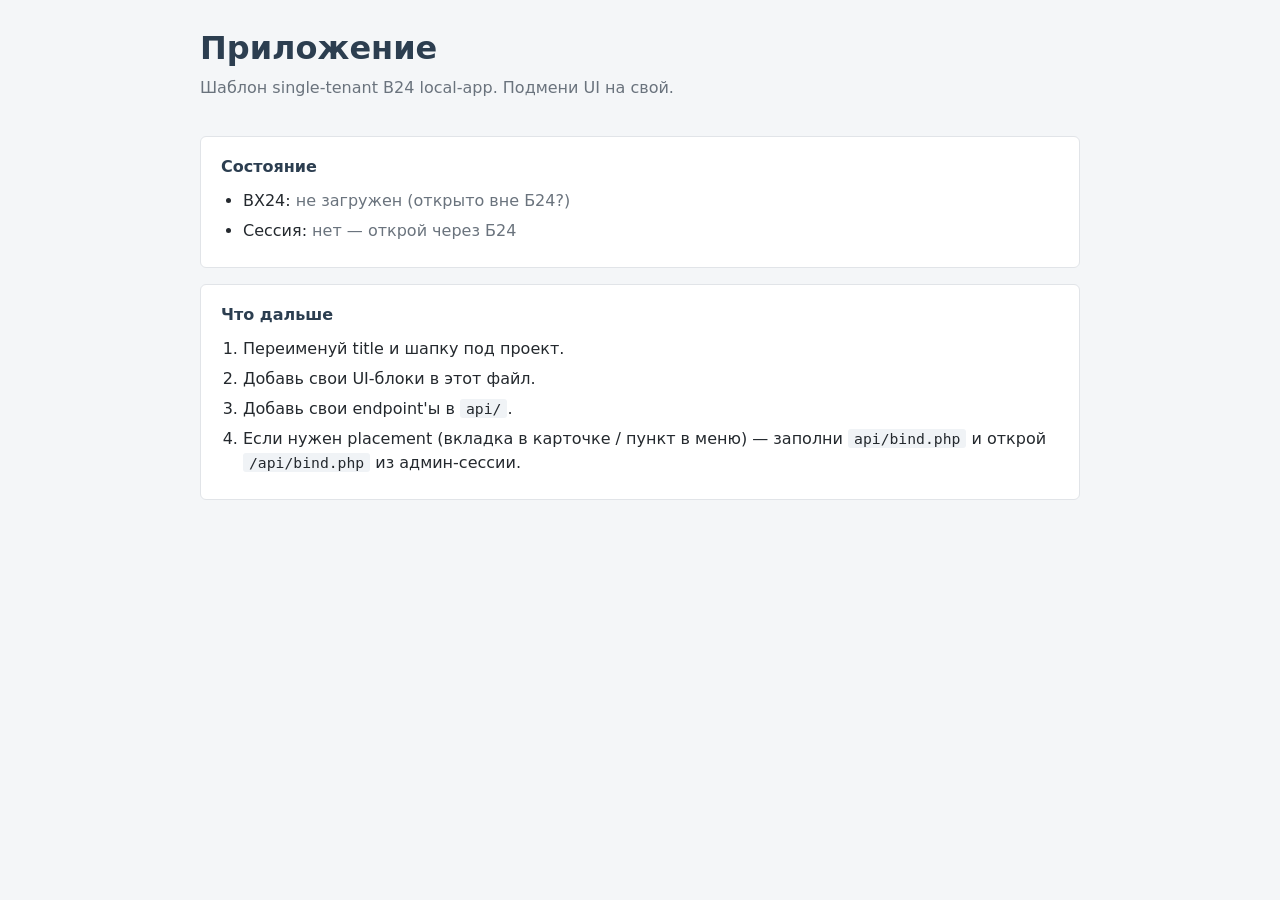
==== www/template.html @ c040e892 "Доступ к приложению по отделам — из коробки, не только admin-only session.php: admin-gate заменён на" ====
<!DOCTYPE html>
<html lang="ru">
<head>
  <meta charset="UTF-8">
  <meta name="viewport" content="width=device-width, initial-scale=1">
  <title>Приложение</title>
  <link rel="stylesheet" href="css/style.css">
  <!-- B24 JS SDK подключается в iframe-режиме автоматически. Подключаем сами
       только для подстраховки + чтобы локальное открытие через init.php тоже
       не падало. -->
  <script src="//api.bitrix24.com/api/v1/"></script>
</head>
<body>
  <div id="app">
    <header class="header-row">
      <div>
        <h1>Приложение</h1>
        <p class="muted">Шаблон single-tenant B24 local-app. Подмени UI на свой.</p>
      </div>
      <button type="button" id="access-btn" class="btn-secondary" hidden>Доступ</button>
    </header>

    <main>
      <section class="card">
        <h2>Состояние</h2>
        <ul id="state">
          <li>BX24: <span id="bx24-state">проверяю…</span></li>
          <li>Сессия: <span id="session-state">проверяю…</span></li>
        </ul>
      </section>

      <section class="card">
        <h2>Что дальше</h2>
        <ol>
          <li>Переименуй title и шапку под проект.</li>
          <li>Добавь свои UI-блоки в этот файл.</li>
          <li>Добавь свои endpoint'ы в <code>api/</code>.</li>
          <li>Если нужен placement (вкладка в карточке / пункт в меню) — заполни <code>api/bind.php</code> и открой <code>/api/bind.php</code> из админ-сессии.</li>
        </ol>
      </section>
    </main>
  </div>

  <div id="access-modal-overlay" class="modal-overlay" hidden>
    <div class="modal" role="dialog" aria-modal="true" aria-labelledby="access-modal-title">
      <h2 id="access-modal-title">Доступ к приложению</h2>
      <p class="muted">Администраторы портала видят приложение всегда. Отметь отделы, сотрудникам которых доступ нужен дополнительно.</p>
      <div id="access-dept-list" class="dept-check-list"></div>
      <div id="access-modal-error" class="modal-error" hidden></div>
      <div class="modal-actions">
        <button type="button" id="access-modal-cancel" class="btn-secondary">Отмена</button>
        <button type="button" id="access-modal-save" class="btn-primary">Сохранить</button>
      </div>
    </div>
  </div>

  <script src="js/app.js"></script>
</body>
</html>
---- www/css/style.css ----
:root {
  --bg: #f4f6f8;
  --card-bg: #ffffff;
  --border: #e1e4e8;
  --text: #24292e;
  --muted: #6a737d;
  --accent: #2c3e50;
  --ok: #1e6b1e;
}

* { box-sizing: border-box; }

body {
  margin: 0;
  font-family: -apple-system, system-ui, Segoe UI, Roboto, sans-serif;
  background: var(--bg);
  color: var(--text);
  line-height: 1.5;
}

#app {
  max-width: 920px;
  margin: 0 auto;
  padding: 24px 20px 60px;
}

header h1 {
  margin: 0 0 4px;
  color: var(--accent);
}

.muted { color: var(--muted); margin-top: 0; }

.header-row { display: flex; align-items: flex-start; justify-content: space-between; gap: 16px; }

.btn-primary, .btn-secondary {
  font: inherit;
  padding: 8px 16px;
  border-radius: 6px;
  cursor: pointer;
}
.btn-primary { background: var(--accent); border: 1.5px solid var(--accent); color: #fff; }
.btn-secondary { background: var(--card-bg); border: 1.5px solid var(--border); color: var(--text); }

.modal-overlay {
  position: fixed; inset: 0; background: rgba(0,0,0,0.4);
  display: flex; align-items: center; justify-content: center;
  padding: 20px; z-index: 1000;
}
.modal-overlay[hidden] { display: none; }
.modal {
  background: var(--card-bg); border-radius: 8px; padding: 24px;
  max-width: 420px; width: 100%; max-height: 80vh; overflow-y: auto;
}
.modal h2 { margin: 0 0 8px; color: var(--accent); }
.modal-error { color: #c0392b; font-size: 0.85rem; margin-top: 12px; }
.modal-actions { display: flex; justify-content: flex-end; gap: 10px; margin-top: 18px; }

.dept-check-list { margin-top: 14px; display: flex; flex-direction: column; gap: 8px; max-height: 320px; overflow-y: auto; }
.dept-check-row { display: flex; align-items: center; gap: 8px; }
.dept-check-row label { cursor: pointer; }

main {
  display: grid;
  gap: 16px;
  margin-top: 20px;
}

.card {
  background: var(--card-bg);
  border: 1px solid var(--border);
  border-radius: 6px;
  padding: 18px 20px;
}

.card h2 {
  margin: 0 0 10px;
  font-size: 16px;
  color: var(--accent);
}

ul, ol { margin: 0; padding-left: 22px; }
li { margin-bottom: 6px; }

code {
  background: #f0f3f6;
  padding: 1px 6px;
  border-radius: 3px;
  font-family: ui-monospace, Menlo, monospace;
  font-size: 0.92em;
}

.ok { color: var(--ok); }
.muted-tag { color: var(--muted); }
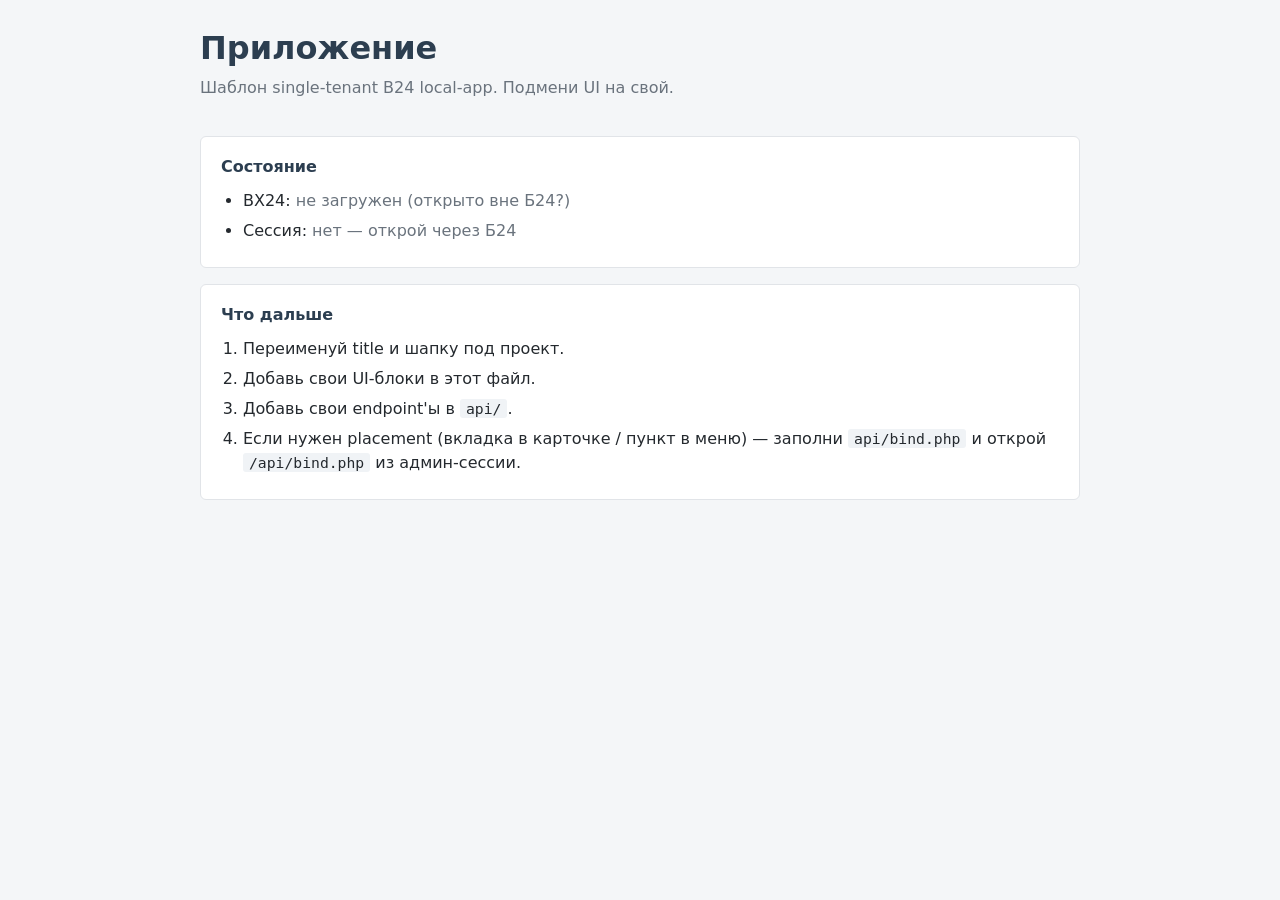
==== commit 18a49306: "Режимы доступа к приложению: по отделам / персонально / всем на портале (переключатель) - session.ph" ====
--- a/www/template.html
+++ b/www/template.html
@@ -42,10 +42,33 @@
   </div>
 
   <div id="access-modal-overlay" class="modal-overlay" hidden>
-    <div class="modal" role="dialog" aria-modal="true" aria-labelledby="access-modal-title">
+    <div class="modal modal-wide" role="dialog" aria-modal="true" aria-labelledby="access-modal-title">
       <h2 id="access-modal-title">Доступ к приложению</h2>
-      <p class="muted">Администраторы портала видят приложение всегда. Отметь отделы, сотрудникам которых доступ нужен дополнительно.</p>
-      <div id="access-dept-list" class="dept-check-list"></div>
+      <p class="muted">Администраторы портала видят приложение всегда. Выбери, как открыть доступ остальным —
+        действует один режим, списки других режимов сохраняются, но не учитываются.</p>
+
+      <div class="access-modes" role="radiogroup" aria-label="Режим доступа">
+        <label class="access-mode"><input type="radio" name="access-mode" value="departments"> По отделам</label>
+        <label class="access-mode"><input type="radio" name="access-mode" value="users"> Персонально</label>
+        <label class="access-mode"><input type="radio" name="access-mode" value="all"> Всем на портале</label>
+      </div>
+
+      <section id="access-section-departments" class="access-section">
+        <p class="muted">Доступ у сотрудников отмеченных отделов. Переводя сотрудника между отделами, управляешь его доступом.</p>
+        <div id="access-dept-list" class="dept-check-list"></div>
+      </section>
+
+      <section id="access-section-users" class="access-section" hidden>
+        <p class="muted">Доступ только у отмеченных учётных записей.</p>
+        <input type="search" id="access-user-search" class="access-search" placeholder="Поиск: фамилия, имя, почта, id" autocomplete="off">
+        <div id="access-users-list" class="user-check-list"></div>
+        <div id="access-users-count" class="muted access-count"></div>
+      </section>
+
+      <section id="access-section-all" class="access-section" hidden>
+        <p class="muted">Приложение откроется любому сотруднику, авторизованному на портале. Ограничений по отделам и персонально нет.</p>
+      </section>
+
       <div id="access-modal-error" class="modal-error" hidden></div>
       <div class="modal-actions">
         <button type="button" id="access-modal-cancel" class="btn-secondary">Отмена</button>
--- a/www/css/style.css
+++ b/www/css/style.css
@@ -60,6 +60,28 @@
 .dept-check-row { display: flex; align-items: center; gap: 8px; }
 .dept-check-row label { cursor: pointer; }
 
+.modal-wide { max-width: 560px; }
+.access-modes { display: flex; gap: 6px; margin: 14px 0 6px; flex-wrap: wrap; }
+.access-mode {
+  display: flex; align-items: center; gap: 6px; cursor: pointer;
+  border: 1.5px solid var(--border); border-radius: 6px; padding: 6px 12px; font-size: 0.92rem;
+}
+.access-mode:has(input:checked) { border-color: var(--accent); background: #eef3f8; }
+.access-section[hidden] { display: none; }
+.access-search {
+  width: 100%; box-sizing: border-box; margin: 6px 0 8px; padding: 7px 10px;
+  border: 1.5px solid var(--border); border-radius: 6px; font: inherit;
+}
+.user-check-list { display: flex; flex-direction: column; max-height: 300px; overflow-y: auto; border: 1px solid var(--border); border-radius: 6px; }
+.user-check-row { display: flex; align-items: center; gap: 10px; padding: 6px 10px; border-bottom: 1px solid var(--border); cursor: pointer; }
+.user-check-row:last-child { border-bottom: 0; }
+.user-check-row:hover { background: #f6f8fa; }
+.user-check-row[hidden] { display: none; }
+.user-check-name { flex: 1 1 auto; min-width: 0; }
+.user-check-email { color: var(--muted); font-size: 0.85rem; overflow: hidden; text-overflow: ellipsis; white-space: nowrap; max-width: 190px; }
+.user-check-id { color: var(--muted); font-size: 0.8rem; min-width: 38px; text-align: right; }
+.access-count { margin-top: 6px; font-size: 0.85rem; }
+
 main {
   display: grid;
   gap: 16px;
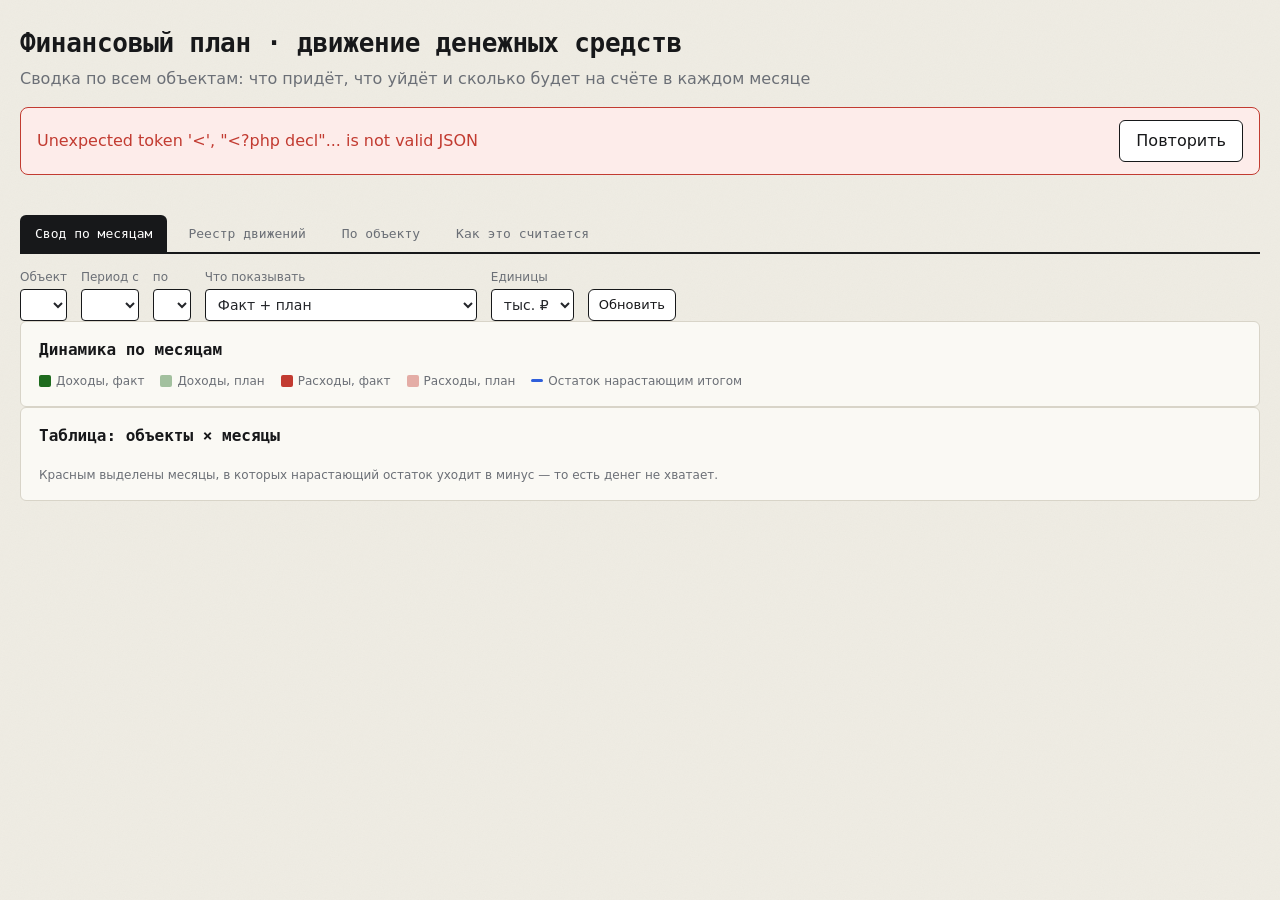
==== commit 6e631203: "фин план: бэк (plan.php, plan-update.php, fin-config.php, UF капсом D-007) + фронт из демо; юнит-про" ====
--- a/www/template.html
+++ b/www/template.html
@@ -3,7 +3,7 @@
 <head>
   <meta charset="UTF-8">
   <meta name="viewport" content="width=device-width, initial-scale=1">
-  <title>Приложение</title>
+  <title>Фин план</title>
   <link rel="stylesheet" href="css/style.css">
   <!-- B24 JS SDK подключается в iframe-режиме автоматически. Подключаем сами
        только для подстраховки + чтобы локальное открытие через init.php тоже
@@ -14,31 +14,143 @@
   <div id="app">
     <header class="header-row">
       <div>
-        <h1>Приложение</h1>
-        <p class="muted">Шаблон single-tenant B24 local-app. Подмени UI на свой.</p>
+        <h1>Финансовый план · движение денежных средств</h1>
+        <p class="muted">Сводка по всем объектам: что придёт, что уйдёт и сколько будет на счёте в каждом месяце</p>
       </div>
       <button type="button" id="access-btn" class="btn-secondary" hidden>Доступ</button>
     </header>
 
-    <main>
-      <section class="card">
-        <h2>Состояние</h2>
-        <ul id="state">
-          <li>BX24: <span id="bx24-state">проверяю…</span></li>
-          <li>Сессия: <span id="session-state">проверяю…</span></li>
-        </ul>
-      </section>
+    <div id="plan-error" class="error-banner" hidden>
+      <span id="plan-error-msg"></span>
+      <button type="button" id="plan-retry" class="btn-secondary">Повторить</button>
+    </div>
 
-      <section class="card">
-        <h2>Что дальше</h2>
-        <ol>
-          <li>Переименуй title и шапку под проект.</li>
-          <li>Добавь свои UI-блоки в этот файл.</li>
-          <li>Добавь свои endpoint'ы в <code>api/</code>.</li>
-          <li>Если нужен placement (вкладка в карточке / пункт в меню) — заполни <code>api/bind.php</code> и открой <code>/api/bind.php</code> из админ-сессии.</li>
-        </ol>
-      </section>
-    </main>
+    <div class="kpis" id="kpis"></div>
+
+    <nav class="tabs" id="tabs">
+      <button class="tab active" data-tab="svod">Свод по месяцам</button>
+      <button class="tab" data-tab="reestr">Реестр движений</button>
+      <button class="tab" data-tab="object">По объекту</button>
+      <button class="tab" data-tab="explain">Как это считается</button>
+    </nav>
+
+    <div class="filters" id="filters">
+      <label>Объект <select id="fObj"></select></label>
+      <label>Период с <select id="fFrom"></select></label>
+      <label>по <select id="fTo"></select></label>
+      <label>Что показывать
+        <select id="fMode">
+          <option value="all">Факт + план</option>
+          <option value="fact">Только факт («Счёт оплачен»)</option>
+          <option value="plan">Только план (ещё не оплачено)</option>
+        </select>
+      </label>
+      <label id="fUnitWrap">Единицы
+        <select id="fUnit">
+          <option value="1000">тыс. ₽</option>
+          <option value="1">₽</option>
+          <option value="1000000">млн ₽</option>
+        </select>
+      </label>
+      <label>&nbsp;
+        <button type="button" id="refreshBtn" class="btn-secondary" style="padding:5px 10px;font-size:13px">Обновить</button>
+      </label>
+    </div>
+
+    <section id="tab-svod" class="tabpane">
+      <div class="card">
+        <h2>Динамика по месяцам</h2>
+        <div id="chart"></div>
+        <div class="legend">
+          <span><i style="background:var(--inc)"></i>Доходы, факт</span>
+          <span><i style="background:var(--inc);opacity:.4"></i>Доходы, план</span>
+          <span><i style="background:var(--exp)"></i>Расходы, факт</span>
+          <span><i style="background:var(--exp);opacity:.4"></i>Расходы, план</span>
+          <span><i style="background:var(--accent);height:3px;vertical-align:3px"></i>Остаток нарастающим итогом</span>
+        </div>
+      </div>
+      <div class="card">
+        <h2>Таблица: объекты × месяцы</h2>
+        <div class="tbl-wrap" id="matrix"></div>
+        <p class="muted" style="font-size:12px;margin:8px 0 0">Красным выделены месяцы, в которых нарастающий остаток уходит в минус — то есть денег не хватает.</p>
+      </div>
+    </section>
+
+    <section id="tab-reestr" class="tabpane" hidden>
+      <div class="card">
+        <h2>Реестр всех платежей</h2>
+        <div class="filters" style="margin-top:0;margin-bottom:10px">
+          <label>Тип
+            <select id="fKind"><option value="">Доходы и расходы</option><option value="inc">Только доходы</option><option value="exp">Только расходы</option></select>
+          </label>
+          <label>Поиск по назначению <input type="text" id="fText" placeholder="например: аванс"></label>
+        </div>
+        <div class="tbl-wrap" id="reestr"></div>
+        <p class="muted" style="font-size:12px;margin:8px 0 0">Это ровно те колонки, из которых строится план: Период · Дата · Сумма · Объект · Назначение платежа. Заголовки колонок кликабельны — сортировка. Сумма внизу — это и есть сальдо: доходы (+) и расходы (−) просто складываются.</p>
+      </div>
+    </section>
+
+    <section id="tab-object" class="tabpane" hidden>
+      <div class="card" id="objectView"></div>
+    </section>
+
+    <section id="tab-explain" class="tabpane" hidden>
+      <div class="card">
+        <h2>Откуда берутся цифры</h2>
+        <p style="margin-top:0">Всё строится на одном принципе: <b>каждый будущий или свершившийся платёж — это отдельная запись с датой и суммой</b>. Доходные платежи — со знаком «+», расходные — со знаком «−». Приложение собирает все такие записи и группирует по месяцам и объектам.</p>
+        <div class="two">
+          <div>
+            <div class="flow">
+              <div class="box inc"><div class="t">Сделка (доходный договор)</div><div class="d">Объект: код + название.</div></div>
+              <div class="arrow">▼ к сделке привязываются</div>
+              <div class="indent">
+                <div class="box inc"><div class="t">Оплаты — ДОХОД (+)</div><div class="d">Дата план · Сумма · Назначение платежа.</div></div>
+              </div>
+              <div class="arrow">▼ к той же сделке привязывается</div>
+              <div class="indent">
+                <div class="box exp"><div class="t">Подряд — ПЛАН расходов (−)</div><div class="d">Подрядчик и <b>сумма подрядного договора</b>. Это потолок расходов по подряду.</div></div>
+                <div class="arrow">▼ к подряду привязываются</div>
+                <div class="indent">
+                  <div class="box exp"><div class="t">Расход (П) — платежи подрядчику (−)</div><div class="d">Дата план · Сумма · Назначение платежа.</div></div>
+                </div>
+              </div>
+              <div class="arrow">▼ отдельно — расходы без доходного договора</div>
+              <div class="box exp"><div class="t">Нереализационная сделка (общехозяйственные)</div><div class="d">Та же схема, но без Оплат: к сделке привязан Подряд-статья затрат, к нему — Расход(П): аренда, ФОТ, налоги.</div></div>
+            </div>
+          </div>
+          <div>
+            <h3 style="margin-top:0">Формула</h3>
+            <div class="formula">Сальдо = сумма всех платежей<br>(доходы «+», расходы «−»)</div>
+            <ul class="tight">
+              <li>Никакого вычитания и разных формул: доходы положительные, расходы отрицательные, итог — просто сумма.</li>
+              <li>Отрицательное число в любой выгрузке сразу читается как расход.</li>
+              <li>Сальдо «нарастающим итогом» показывает, сколько денег будет на конец каждого месяца.</li>
+            </ul>
+            <h3>План становится фактом</h3>
+            <ul class="tight">
+              <li>Всё, что ещё не оплачено — это «План», независимо от промежуточной стадии.</li>
+              <li>Когда платёж переведён в стадию <b>«Счёт оплачен»</b> (у расходов — «Оплачено»), бизнес-процесс портала сам переписывает «Дата план» на сегодняшнюю дату — отдельного поля «дата факта» не требуется.</li>
+              <li>Для подряда автоматически пересчитывается <b>остаток к оплате</b>: сумма договора минус оплаченное.</li>
+            </ul>
+            <h3>Какие поля используются</h3>
+            <div class="tbl-wrap"><table>
+              <thead><tr><th>Колонка в плане</th><th>Откуда берётся</th></tr></thead>
+              <tbody>
+                <tr><td>Период (ГГММ)</td><td>Месяц «Дата план», считается автоматически</td></tr>
+                <tr><td>Дата</td><td>«Дата план» платежа (после оплаты — дата факта)</td></tr>
+                <tr><td>Сумма</td><td>«Сумма к оплате», с НДС (доход «+», расход «−»)</td></tr>
+                <tr><td>Объект</td><td>Код объекта сделки</td></tr>
+                <tr><td>Назначение платежа</td><td>«Предмет оплаты»</td></tr>
+              </tbody>
+            </table></div>
+            <h3>Проверка «не распланировано»</h3>
+            <ul class="tight">
+              <li>Сумма подряда должна разложиться платежами Расход(П) в ноль; остаток — сигнал, что декомпозиция не завершена, а не «резерв на будущее».</li>
+            </ul>
+          </div>
+        </div>
+      </div>
+    </section>
   </div>
 
   <div id="access-modal-overlay" class="modal-overlay" hidden>
--- a/www/css/style.css
+++ b/www/css/style.css
@@ -1,11 +1,24 @@
+/* Стиль «тёплая бумага»: единый для приложения (www/) и макета (mock/).
+   Взят из проектов rdi-* и согласованного демо. Правь токены в :root — не цвета по месту.
+   Макет копирует этот файл (scripts/pack-mock.sh), поэтому внешних зависимостей здесь нет. */
 :root {
-  --bg: #f4f6f8;
-  --card-bg: #ffffff;
-  --border: #e1e4e8;
-  --text: #24292e;
-  --muted: #6a737d;
-  --accent: #2c3e50;
-  --ok: #1e6b1e;
+  --ink: #17181a;          /* чёрные обводки карточек, заголовков, KPI */
+  --bg: #efece3;           /* тёплая бумага под зернистой текстурой */
+  --card-bg: #faf9f4;
+  --paper-2: #f1eee3;      /* шапки таблиц, hover строк */
+  --paper-3: #e7e3d6;      /* строки-группы */
+  --border: #d8d4c8;
+  --text: #24262a;
+  --muted: #6b6f76;
+  --accent: #2f5fdb;
+  --accent-bg: #e8eefc;
+  --inc: #1e6b1e;  --inc-bg: #e6f3e2;   /* доход, успех */
+  --exp: #c23b31;  --exp-bg: #fdecea;   /* расход, ошибка */
+  --warn: #b7791f; --warn-bg: #fff8e6;  /* внимание, демо-плашка */
+  --ok: var(--inc);
+  --row-hover: #f1eee3;
+  --handle-fill: #e9f5b0;  /* пастельно-лаймовый ховер кнопок */
+  --font-mono: 'JetBrains Mono', 'Fira Code', ui-monospace, SFMono-Regular, Menlo, Consolas, monospace;
 }
 
 * { box-sizing: border-box; }
@@ -13,104 +26,203 @@
 body {
   margin: 0;
   font-family: -apple-system, system-ui, Segoe UI, Roboto, sans-serif;
-  background: var(--bg);
   color: var(--text);
   line-height: 1.5;
-}
-
-#app {
-  max-width: 920px;
-  margin: 0 auto;
-  padding: 24px 20px 60px;
-}
-
-header h1 {
-  margin: 0 0 4px;
-  color: var(--accent);
-}
+  background-color: var(--bg);
+  background-image: url("data:image/svg+xml,%3Csvg xmlns='http://www.w3.org/2000/svg' width='180' height='180'%3E%3Cfilter id='n'%3E%3CfeTurbulence type='fractalNoise' baseFrequency='0.85' numOctaves='2' stitchTiles='stitch'/%3E%3CfeColorMatrix type='saturate' values='0'/%3E%3C/filter%3E%3Crect width='100%25' height='100%25' filter='url(%23n)' opacity='0.05'/%3E%3C/svg%3E");
+}
+
+#app { max-width: 1400px; margin: 0 auto; padding: 24px 20px 60px; }
+
+h1 { margin: 0 0 4px; color: var(--ink); font-family: var(--font-mono); letter-spacing: -0.01em; font-size: 26px; }
+h2 { margin: 0 0 10px; color: var(--ink); font-family: var(--font-mono); font-size: 16px; }
+h3 { margin: 16px 0 6px; font-size: 14px; color: var(--ink); }
+header h1 { margin: 0 0 4px; }
 
 .muted { color: var(--muted); margin-top: 0; }
+.hidden, [hidden] { display: none !important; }
+.pos { color: var(--inc); }
+.neg { color: var(--exp); }
+.ok { color: var(--ok); }
+.muted-tag { color: var(--muted); }
 
 .header-row { display: flex; align-items: flex-start; justify-content: space-between; gap: 16px; }
 
-.btn-primary, .btn-secondary {
+main { display: grid; gap: 16px; margin-top: 20px; }
+
+.card {
+  background: var(--card-bg);
+  border: 1px solid var(--border);
+  border-radius: 6px;
+  padding: 16px 18px;
+}
+main > .card + .card, #app > .card { margin-top: 0; }
+.card h2 { margin: 0 0 10px; }
+
+ul, ol { margin: 0; padding-left: 22px; }
+li { margin-bottom: 6px; }
+ul.tight { margin: 6px 0; padding-left: 20px; }
+ul.tight li { margin: 3px 0; }
+
+code {
+  background: var(--paper-2);
+  padding: 1px 6px;
+  border-radius: 3px;
+  font-family: var(--font-mono);
+  font-size: 0.92em;
+}
+
+/* ── кнопки ─────────────────────────────────────────────────────── */
+.btn-primary, .btn-secondary, button.btn {
   font: inherit;
-  padding: 8px 16px;
   border-radius: 6px;
   cursor: pointer;
-}
-.btn-primary { background: var(--accent); border: 1.5px solid var(--accent); color: #fff; }
-.btn-secondary { background: var(--card-bg); border: 1.5px solid var(--border); color: var(--text); }
-
+  border: 1.5px solid var(--ink);
+  color: var(--ink);
+  background: #fff;
+}
+.btn-primary, .btn-secondary { padding: 8px 16px; }
+button.btn { font-size: 13px; padding: 5px 10px; border-width: 1px; border-radius: 4px; }
+.btn-primary { background: var(--accent); border-color: var(--accent); color: #fff; }
+.btn-primary:hover { filter: brightness(1.08); }
+.btn-secondary:hover, button.btn:hover { background: var(--handle-fill); }
+button.btn.ok { background: var(--inc-bg); border-color: var(--inc); color: var(--inc); }
+button.btn.ok:hover { background: #d3ebcc; }
+
+/* ── формы ──────────────────────────────────────────────────────── */
+select, input[type=text], input[type=date], input[type=search], textarea {
+  font: inherit; font-size: 14px; padding: 6px 8px;
+  border: 1px solid var(--ink); border-radius: 4px; background: #fff; color: var(--text);
+}
+select:focus, input:focus, textarea:focus { outline: 2px solid var(--accent); outline-offset: 1px; }
+.filters { display: flex; gap: 14px; flex-wrap: wrap; align-items: flex-end; margin-top: 14px; }
+.filters label { display: flex; flex-direction: column; font-size: 12px; color: var(--muted); gap: 3px; }
+
+/* ── вкладки ────────────────────────────────────────────────────── */
+.tabs { display: flex; gap: 6px; margin-top: 22px; flex-wrap: wrap; border-bottom: 2px solid var(--ink); }
+.tab {
+  font: inherit; font-family: var(--font-mono); font-size: 13px; padding: 8px 14px; cursor: pointer;
+  background: transparent; border: 1px solid transparent; border-bottom: none;
+  border-radius: 6px 6px 0 0; color: var(--muted);
+}
+.tab:hover { color: var(--ink); }
+.tab.active { background: var(--ink); color: #fff; }
+
+/* ── KPI ────────────────────────────────────────────────────────── */
+.kpis { display: grid; grid-template-columns: repeat(auto-fit, minmax(190px, 1fr)); gap: 12px; margin-top: 18px; }
+.kpi { background: var(--card-bg); border: 1px solid var(--ink); border-radius: 6px; padding: 12px 14px; }
+.kpi .lbl { font-size: 12px; color: var(--muted); text-transform: uppercase; letter-spacing: .04em; }
+.kpi .val { font-family: var(--font-mono); font-size: 22px; font-weight: 600; margin-top: 2px; white-space: nowrap; }
+.kpi .sub { font-size: 12px; color: var(--muted); }
+.mini-grid { display: grid; grid-template-columns: repeat(auto-fit, minmax(150px, 1fr)); gap: 10px; margin: 10px 0; }
+.mini { border: 1px solid var(--border); border-radius: 6px; padding: 8px 10px; background: #fff; }
+.mini .lbl { font-size: 11px; color: var(--muted); text-transform: uppercase; letter-spacing: .04em; }
+.mini .val { font-family: var(--font-mono); font-size: 16px; font-weight: 600; }
+
+/* ── таблицы ────────────────────────────────────────────────────── */
+.tbl-wrap { overflow-x: auto; }
+table { border-collapse: collapse; width: 100%; font-size: 13px; }
+th, td { padding: 6px 10px; border-bottom: 1px solid var(--border); text-align: left; white-space: nowrap; }
+th { background: var(--paper-2); color: var(--ink); font-weight: 600; position: sticky; top: 0; }
+td.num, th.num { text-align: right; font-family: var(--font-mono); }
+td.wrap { white-space: normal; min-width: 260px; }
+tbody tr:hover { background: var(--row-hover); }
+tr.grp td { background: var(--paper-3); font-weight: 700; color: var(--ink); font-size: 12px; text-transform: uppercase; letter-spacing: .04em; }
+tr.tot td { font-weight: 700; background: var(--paper-2); border-top: 1px solid var(--ink); }
+th.sortable { cursor: pointer; user-select: none; }
+th.sortable:hover { color: var(--accent); }
+td.cur, th.cur { background: rgba(47,95,219,.07); }   /* текущий период */
+.cell-bad { background: var(--exp-bg); color: var(--exp); }
+
+/* ── метки, плашки, прогресс ────────────────────────────────────── */
+.tag { display: inline-block; padding: 1px 8px; border-radius: 10px; font-size: 11px; font-weight: 600; }
+.tag.warn { background: var(--warn-bg); color: var(--warn); }
+.tag.ok { background: var(--inc-bg); color: var(--inc); }
+.tag.bad { background: var(--exp-bg); color: var(--exp); }
+/* Плашка стадии: заливку (цвет стадии Б24) задавай инлайном, обводка — «стикер» */
+.stage-badge { display: inline-block; padding: 2px 9px; border: 1.5px solid var(--ink); border-radius: 12px; font-size: 12px; font-weight: 600; white-space: nowrap; }
+.bar { height: 8px; background: #e2dfd3; border-radius: 4px; overflow: hidden; margin: 6px 0 2px; }
+.bar > span { display: block; height: 100%; }
+.legend { display: flex; gap: 16px; flex-wrap: wrap; font-size: 12px; color: var(--muted); margin: 6px 0 0; }
+.legend i { display: inline-block; width: 12px; height: 12px; border-radius: 2px; margin-right: 5px; vertical-align: -2px; }
+svg text { font-family: var(--font-mono); font-size: 11px; fill: var(--muted); }
+
+/* ── баннеры ────────────────────────────────────────────────────── */
+.demo-banner {            /* обязательная плашка макета: «данные вымышлены» */
+  margin: 12px 0 0; padding: 10px 14px; background: var(--warn-bg); border: 1px solid var(--warn);
+  border-radius: 6px; font-size: 13px; color: #6b4a10;
+}
+.error-banner {
+  display: flex; align-items: center; justify-content: space-between; gap: 12px;
+  background: var(--exp-bg); border: 1.5px solid var(--exp); color: var(--exp);
+  border-radius: 8px; padding: 12px 16px;
+}
+
+/* ── пояснения («как это считается») ────────────────────────────── */
+.two { display: grid; grid-template-columns: repeat(auto-fit, minmax(320px, 1fr)); gap: 18px; }
+.flow { display: grid; grid-template-columns: 1fr; max-width: 820px; }
+.box { border: 1px solid var(--ink); border-radius: 6px; padding: 10px 14px; background: #fff; }
+.box.inc { border-color: var(--inc); background: var(--inc-bg); }
+.box.exp { border-color: var(--exp); background: var(--exp-bg); }
+.box .t { font-family: var(--font-mono); font-weight: 700; color: var(--ink); }
+.box .d { font-size: 13px; }
+.arrow { text-align: center; color: var(--muted); font-size: 12px; padding: 2px 0; }
+.indent { margin-left: 34px; }
+.formula { font-family: var(--font-mono); background: #fff; border: 1px dashed var(--ink); border-radius: 6px; padding: 10px 14px; margin: 10px 0; font-size: 14px; }
+
+/* ── модальные окна ─────────────────────────────────────────────── */
 .modal-overlay {
-  position: fixed; inset: 0; background: rgba(0,0,0,0.4);
+  position: fixed; inset: 0; background: rgba(23,24,26,0.5);
   display: flex; align-items: center; justify-content: center;
   padding: 20px; z-index: 1000;
 }
-.modal-overlay[hidden] { display: none; }
 .modal {
-  background: var(--card-bg); border-radius: 8px; padding: 24px;
+  background: var(--card-bg); border: 2px solid var(--ink); border-radius: 16px; padding: 24px;
   max-width: 420px; width: 100%; max-height: 80vh; overflow-y: auto;
 }
-.modal h2 { margin: 0 0 8px; color: var(--accent); }
-.modal-error { color: #c0392b; font-size: 0.85rem; margin-top: 12px; }
+.modal h2 { margin: 0 0 8px; }
+.modal-wide { max-width: 560px; }
+.modal-error { color: var(--exp); font-size: 0.85rem; margin-top: 12px; }
 .modal-actions { display: flex; justify-content: flex-end; gap: 10px; margin-top: 18px; }
 
+/* ── окно «Доступ» ──────────────────────────────────────────────── */
 .dept-check-list { margin-top: 14px; display: flex; flex-direction: column; gap: 8px; max-height: 320px; overflow-y: auto; }
 .dept-check-row { display: flex; align-items: center; gap: 8px; }
 .dept-check-row label { cursor: pointer; }
-
-.modal-wide { max-width: 560px; }
 .access-modes { display: flex; gap: 6px; margin: 14px 0 6px; flex-wrap: wrap; }
 .access-mode {
   display: flex; align-items: center; gap: 6px; cursor: pointer;
-  border: 1.5px solid var(--border); border-radius: 6px; padding: 6px 12px; font-size: 0.92rem;
-}
-.access-mode:has(input:checked) { border-color: var(--accent); background: #eef3f8; }
-.access-section[hidden] { display: none; }
-.access-search {
-  width: 100%; box-sizing: border-box; margin: 6px 0 8px; padding: 7px 10px;
-  border: 1.5px solid var(--border); border-radius: 6px; font: inherit;
-}
-.user-check-list { display: flex; flex-direction: column; max-height: 300px; overflow-y: auto; border: 1px solid var(--border); border-radius: 6px; }
+  border: 1.5px solid var(--border); border-radius: 6px; padding: 6px 12px; font-size: 0.92rem; background: #fff;
+}
+.access-mode:has(input:checked) { border-color: var(--accent); background: var(--accent-bg); }
+.access-search { width: 100%; margin: 6px 0 8px; padding: 7px 10px; }
+.user-check-list { display: flex; flex-direction: column; max-height: 300px; overflow-y: auto; border: 1px solid var(--border); border-radius: 6px; background: #fff; }
 .user-check-row { display: flex; align-items: center; gap: 10px; padding: 6px 10px; border-bottom: 1px solid var(--border); cursor: pointer; }
 .user-check-row:last-child { border-bottom: 0; }
-.user-check-row:hover { background: #f6f8fa; }
-.user-check-row[hidden] { display: none; }
+.user-check-row:hover { background: var(--row-hover); }
 .user-check-name { flex: 1 1 auto; min-width: 0; }
 .user-check-email { color: var(--muted); font-size: 0.85rem; overflow: hidden; text-overflow: ellipsis; white-space: nowrap; max-width: 190px; }
 .user-check-id { color: var(--muted); font-size: 0.8rem; min-width: 38px; text-align: right; }
 .access-count { margin-top: 6px; font-size: 0.85rem; }
 
-main {
-  display: grid;
-  gap: 16px;
-  margin-top: 20px;
-}
-
-.card {
-  background: var(--card-bg);
-  border: 1px solid var(--border);
-  border-radius: 6px;
-  padding: 18px 20px;
-}
-
-.card h2 {
-  margin: 0 0 10px;
-  font-size: 16px;
-  color: var(--accent);
-}
-
-ul, ol { margin: 0; padding-left: 22px; }
-li { margin-bottom: 6px; }
-
-code {
-  background: #f0f3f6;
-  padding: 1px 6px;
-  border-radius: 3px;
-  font-family: ui-monospace, Menlo, monospace;
-  font-size: 0.92em;
-}
-
-.ok { color: var(--ok); }
-.muted-tag { color: var(--muted); }
+/* ── финплан: дерево объекта, итоговые строки ─────────────────── */
+.tree-l1 { border-left: 4px solid var(--inc); padding-left: 14px; margin-top: 14px; }
+.tree-l2 { border-left: 4px solid var(--exp); padding-left: 14px; margin: 14px 0 0 24px; }
+.node-title { font-family: var(--font-mono); font-weight: 600; color: var(--ink); }
+tr.saldo td { font-weight: 700; }
+tr.cum td { font-weight: 700; border-bottom: 2px solid var(--ink); }
+.cell-neg-cum { background: var(--exp-bg); color: var(--exp); }   /* минус нарастающего остатка */
+
+/* ── финплан: правка платежа «По объекту» ─────────────────────── */
+select.stage-pick { font-size: 12px; padding: 3px 6px; border-radius: 12px; font-weight: 600; border-width: 1px; }
+textarea.notes-pick { width: 100%; min-width: 180px; font: inherit; font-size: 12px; padding: 4px 6px; resize: vertical; white-space: pre-wrap; }
+.cell-date.pending input { opacity: .6; }
+.recalc-hint { display: inline-flex; align-items: center; gap: 4px; font-size: 11px; color: var(--warn); margin-top: 3px; }
+.recalc-hint .dot { width: 6px; height: 6px; border-radius: 50%; background: var(--warn); animation: pulse 1s ease-in-out infinite; }
+@keyframes pulse { 0%,100% { opacity: .3; } 50% { opacity: 1; } }
+
+@media (max-width: 640px) {
+  #app { padding: 16px 12px 40px; }
+  .indent { margin-left: 14px; }
+  .tree-l2 { margin-left: 8px; }
+}
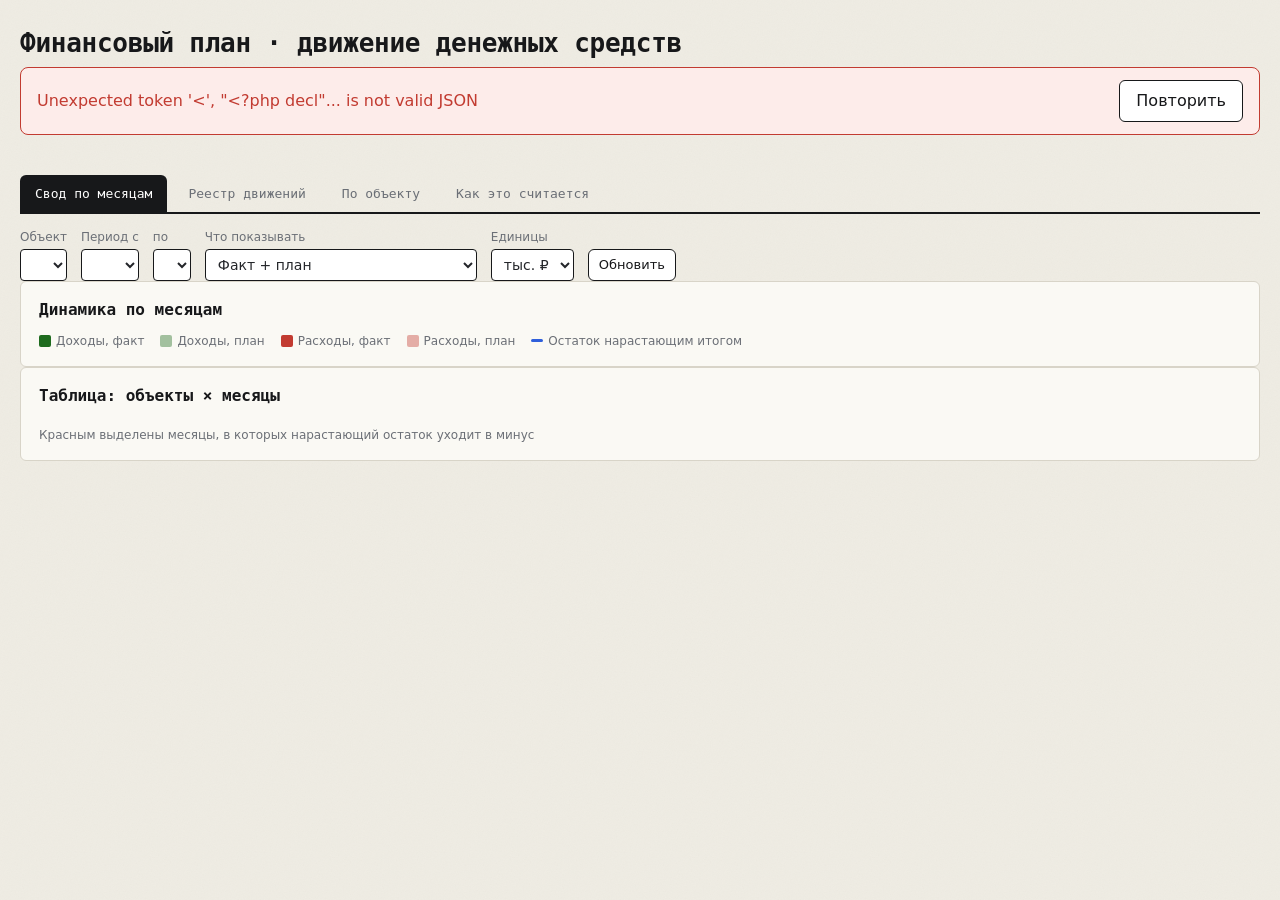
==== commit 85371a5e: "деплой prod + привязка к ooordi.bitrix24.ru; отладка на живых данных: result.items, select * (D-008)" ====
--- a/www/template.html
+++ b/www/template.html
@@ -15,9 +15,11 @@
     <header class="header-row">
       <div>
         <h1>Финансовый план · движение денежных средств</h1>
-        <p class="muted">Сводка по всем объектам: что придёт, что уйдёт и сколько будет на счёте в каждом месяце</p>
-      </div>
-      <button type="button" id="access-btn" class="btn-secondary" hidden>Доступ</button>
+      </div>
+      <div style="display:flex;gap:8px">
+        <button type="button" id="diag-btn" class="btn-secondary" hidden>Диагностика</button>
+        <button type="button" id="access-btn" class="btn-secondary" hidden>Доступ</button>
+      </div>
     </header>
 
     <div id="plan-error" class="error-banner" hidden>
@@ -72,7 +74,7 @@
       <div class="card">
         <h2>Таблица: объекты × месяцы</h2>
         <div class="tbl-wrap" id="matrix"></div>
-        <p class="muted" style="font-size:12px;margin:8px 0 0">Красным выделены месяцы, в которых нарастающий остаток уходит в минус — то есть денег не хватает.</p>
+        <p class="muted" style="font-size:12px;margin:8px 0 0">Красным выделены месяцы, в которых нарастающий остаток уходит в минус</p>
       </div>
     </section>
 
@@ -189,6 +191,18 @@
     </div>
   </div>
 
+  <div id="diag-modal-overlay" class="modal-overlay" hidden>
+    <div class="modal modal-wide" role="dialog" aria-modal="true" aria-labelledby="diag-modal-title">
+      <h2 id="diag-modal-title">Диагностика: сырые ответы портала</h2>
+      <p class="muted">Те же запросы, которыми приложение собирает финплан. Скопируй JSON и передай разработчику.</p>
+      <div class="modal-actions" style="justify-content:flex-start;margin-top:4px">
+        <button type="button" id="diag-copy" class="btn-primary">Копировать</button>
+        <button type="button" id="diag-close" class="btn-secondary">Закрыть</button>
+      </div>
+      <pre id="diag-out" style="background:#1a1d23;color:#abb2bf;padding:12px;border-radius:8px;max-height:55vh;overflow:auto;font-size:.78rem;white-space:pre-wrap;word-break:break-all;margin-top:10px">Загрузка…</pre>
+    </div>
+  </div>
+
   <script src="js/app.js"></script>
 </body>
 </html>
